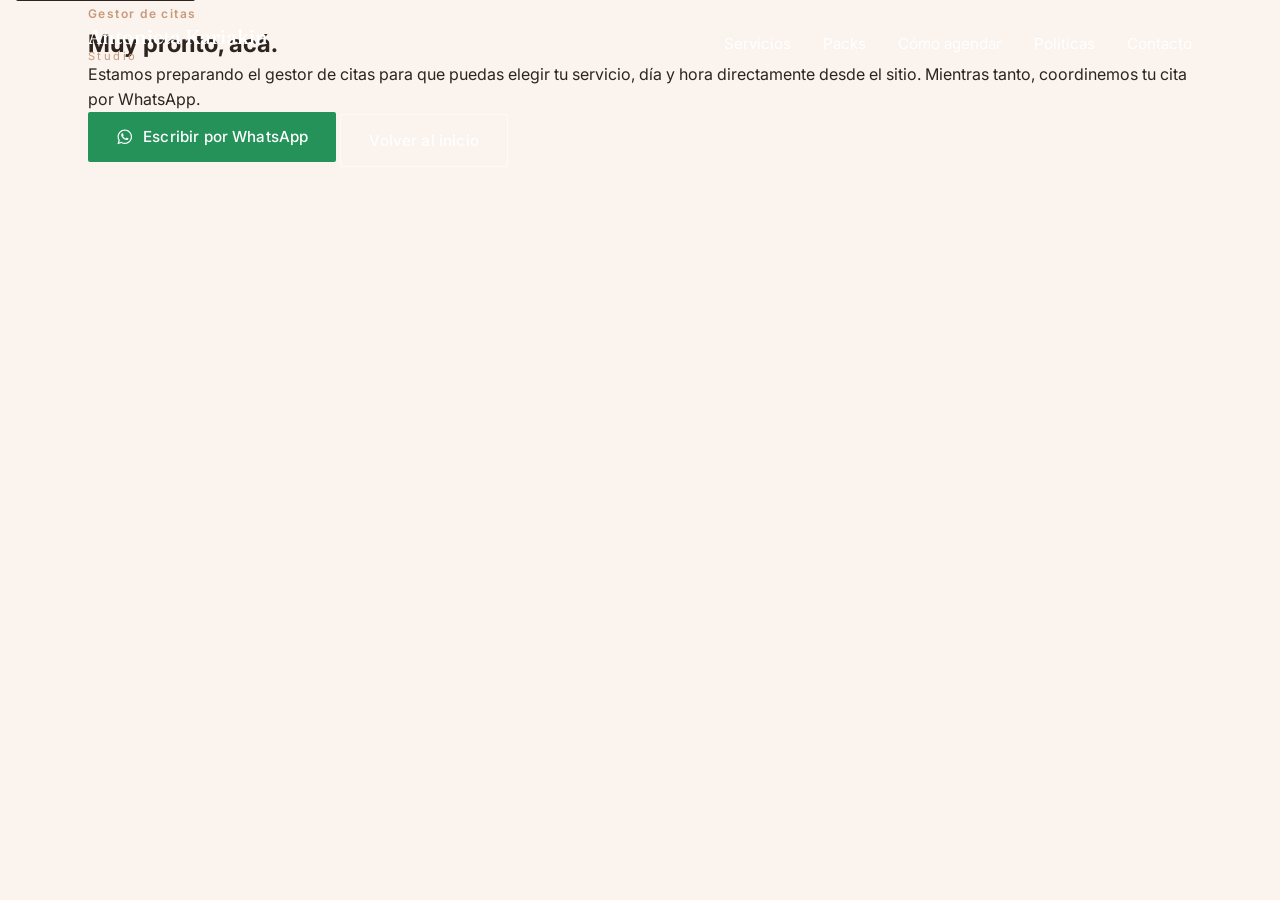
==== reservas.html @ 459dee8c "Add files via upload" ====
<!DOCTYPE html>
<html lang="es">
<head>
  <meta charset="UTF-8">
  <meta name="viewport" content="width=device-width, initial-scale=1.0">
  <title>Reservar cita — Antonieta Kariakin Studio</title>
  <meta name="description" content="Gestor de citas de Antonieta Kariakin Studio: elegí tu servicio, día y hora.">

  <link rel="preconnect" href="https://fonts.googleapis.com">
  <link rel="preconnect" href="https://fonts.gstatic.com" crossorigin>
  <link href="https://fonts.googleapis.com/css2?family=Fraunces:ital,opsz,wght@0,9..144,300;0,9..144,400;0,9..144,500;0,9..144,600;1,9..144,400;1,9..144,500&family=Inter:wght@400;500;600&display=swap" rel="stylesheet">

  <link rel="stylesheet" href="assets/css/style.css?v=__CACHEBUST__">
  <link rel="icon" href="data:,">
</head>
<body>

  <a class="skip-link" href="#contenido">Saltar al contenido</a>

  <header class="site-header is-scrolled" id="siteHeader">
    <div class="site-header__inner">
      <a href="index.html" class="logo" aria-label="Antonieta Kariakin Studio, inicio">
        <span class="logo__name">Antonieta Kariakin</span>
        <span class="logo__studio">Studio</span>
      </a>

      <button class="nav-toggle" id="navToggle" aria-expanded="false" aria-controls="siteNav" aria-label="Abrir menú">
        <span></span><span></span><span></span>
      </button>

      <nav class="site-nav" id="siteNav">
        <a href="index.html#servicios">Servicios</a>
        <a href="index.html#packs">Packs</a>
        <a href="index.html#agendar">Cómo agendar</a>
        <a href="index.html#politicas">Políticas</a>
        <a href="index.html#contacto">Contacto</a>
      </nav>
    </div>
  </header>

  <main id="contenido">
    <section class="booking-manager" aria-labelledby="booking-manager-heading">
      <div class="wrap booking-manager__inner">
        <span class="booking-card__tag">Gestor de citas</span>
        <h1 id="booking-manager-heading">Muy pronto, acá.</h1>
        <p>Estamos preparando el gestor de citas para que puedas elegir tu servicio, día y hora directamente desde el sitio. Mientras tanto, coordinemos tu cita por WhatsApp.</p>
        <div class="booking-manager__actions">
          <a class="btn btn--primary btn--whatsapp" href="https://wa.me/34644138391?text=Hola%2C%20quiero%20reservar%20una%20cita" target="_blank" rel="noopener">
            <svg class="icon" viewBox="0 0 24 24" aria-hidden="true"><path d="M12.04 2C6.58 2 2.13 6.45 2.13 11.91c0 1.75.46 3.45 1.32 4.95L2 22l5.29-1.39c1.44.79 3.06 1.2 4.71 1.2h.004c5.46 0 9.91-4.45 9.91-9.91C21.93 6.45 17.5 2 12.04 2zm0 18.15h-.003a8.23 8.23 0 0 1-4.2-1.15l-.3-.18-3.14.82.84-3.06-.2-.32a8.23 8.23 0 0 1-1.26-4.4c0-4.55 3.7-8.25 8.26-8.25 2.2 0 4.28.86 5.84 2.42a8.2 8.2 0 0 1 2.41 5.84c0 4.56-3.71 8.26-8.26 8.26zm4.52-6.19c-.25-.12-1.47-.72-1.7-.81-.23-.08-.39-.12-.56.13-.16.25-.64.81-.78.97-.15.16-.29.18-.54.06-.25-.12-1.04-.38-1.98-1.22-.73-.65-1.23-1.46-1.37-1.71-.14-.25-.02-.38.11-.51.11-.11.25-.29.37-.43.12-.15.16-.25.25-.41.08-.16.04-.31-.02-.43-.06-.13-.56-1.35-.77-1.85-.2-.48-.41-.42-.56-.43h-.48c-.16 0-.42.06-.64.31-.22.25-.85.83-.85 2.02s.87 2.35.99 2.51c.12.16 1.71 2.6 4.14 3.65.58.25 1.03.4 1.38.51.58.18 1.11.16 1.53.1.47-.07 1.47-.6 1.67-1.18.21-.58.21-1.08.15-1.18-.06-.11-.23-.17-.48-.29z"/></svg>
            Escribir por WhatsApp
          </a>
          <a class="btn btn--ghost btn--ghost-light" href="index.html">Volver al inicio</a>
        </div>
      </div>
    </section>
  </main>

  <script src="assets/js/main.js?v=__CACHEBUST__" defer></script>
</body>
</html>
---- assets/css/style.css ----
/* ============================================
   Antonieta Kariakin Studio — Design tokens
   ============================================ */
:root{
  /* Color */
  --color-bg:        #FAF3EE;
  --color-bg-alt:    #EFE2D8;
  --color-ink:       #2E241F;
  --color-ink-soft:  #6B5B4F;
  --color-accent:    #A8574A;
  --color-accent-dk: #8B4238;
  --color-caramel:   #C99A7A;
  --color-line:      rgba(46, 36, 31, 0.12);
  --color-surface:   #FFFFFF;

  /* Type */
  --font-display: "Fraunces", Georgia, serif;
  --font-body: "Inter", -apple-system, BlinkMacSystemFont, sans-serif;

  /* Layout */
  --header-h: 5.5rem;
  --container: 72rem;
  --radius: 2px;

  /* Motion */
  --ease: cubic-bezier(0.4, 0, 0.2, 1);
}

/* ============================================
   Reset
   ============================================ */
*, *::before, *::after{ box-sizing: border-box; }
html{ scroll-behavior: smooth; }
@media (prefers-reduced-motion: reduce){
  html{ scroll-behavior: auto; }
  *, *::before, *::after{ animation-duration: 0.01ms !important; animation-iteration-count: 1 !important; transition-duration: 0.01ms !important; }
}
body{
  margin: 0;
  background: var(--color-bg);
  color: var(--color-ink);
  font-family: var(--font-body);
  font-size: 16px;
  line-height: 1.55;
  -webkit-font-smoothing: antialiased;
}
img, video{ max-width: 100%; display: block; }
a{ color: inherit; text-decoration: none; }
button{ font: inherit; cursor: pointer; background: none; border: none; color: inherit; }
h1, h2, h3, p{ margin: 0; }
ul{ margin: 0; padding: 0; list-style: none; }

.skip-link{
  position: absolute;
  left: 1rem;
  top: -3rem;
  background: var(--color-ink);
  color: var(--color-bg);
  padding: 0.75rem 1.25rem;
  border-radius: var(--radius);
  z-index: 200;
  transition: top 0.2s var(--ease);
}
.skip-link:focus{ top: 1rem; }

:focus-visible{
  outline: 2px solid var(--color-accent);
  outline-offset: 3px;
}

/* ============================================
   Buttons
   ============================================ */
.btn{
  display: inline-flex;
  align-items: center;
  justify-content: center;
  padding: 0.85rem 1.75rem;
  font-size: 0.95rem;
  font-weight: 500;
  letter-spacing: 0.01em;
  border-radius: var(--radius);
  transition: background-color 0.25s var(--ease), color 0.25s var(--ease), border-color 0.25s var(--ease);
  white-space: nowrap;
}
.btn--primary{
  background: var(--color-accent);
  color: #fff;
}
.btn--primary:hover{ background: var(--color-accent-dk); }

.btn--ghost{
  border: 1px solid rgba(255,255,255,0.65);
  color: #fff;
}
.btn--ghost:hover{
  background: rgba(255,255,255,0.12);
  border-color: #fff;
}

.btn--nav{
  background: var(--color-ink);
  color: var(--color-bg);
  padding: 0.6rem 1.35rem;
  font-size: 0.9rem;
}
.btn--nav:hover{ background: var(--color-accent-dk); }

/* ============================================
   Header
   ============================================ */
.site-header{
  position: fixed;
  top: 0; left: 0; right: 0;
  z-index: 100;
  height: var(--header-h);
  display: flex;
  align-items: center;
  background: transparent;
  transition: background-color 0.35s var(--ease), box-shadow 0.35s var(--ease);
}
.site-header.is-scrolled{
  background: rgba(250, 243, 238, 0.92);
  backdrop-filter: saturate(140%) blur(10px);
  box-shadow: 0 1px 0 var(--color-line);
}
.site-header.is-scrolled .site-nav a:not(.btn){ color: var(--color-ink); }
.site-header.is-scrolled .logo{ color: var(--color-ink); }
.site-header.is-scrolled .nav-toggle span{ background: var(--color-ink); }

.site-header__inner{
  width: 100%;
  max-width: var(--container);
  margin: 0 auto;
  padding: 0 1.5rem;
  display: flex;
  align-items: center;
  justify-content: space-between;
  gap: 2rem;
}

.logo{
  display: flex;
  flex-direction: column;
  line-height: 1.1;
  color: #fff;
  transition: color 0.35s var(--ease);
}
.logo__name{
  font-family: var(--font-display);
  font-size: 1.25rem;
  font-weight: 500;
}
.logo__studio{
  font-size: 0.7rem;
  letter-spacing: 0.22em;
  color: var(--color-caramel);
  margin-top: 0.15rem;
}

.site-nav{
  display: flex;
  align-items: center;
  gap: 2rem;
}
.site-nav a:not(.btn){
  color: #fff;
  font-size: 0.95rem;
  transition: color 0.35s var(--ease), opacity 0.2s var(--ease);
}
.site-nav a:not(.btn):hover{ opacity: 0.7; }

.nav-toggle{
  display: none;
  flex-direction: column;
  justify-content: center;
  gap: 5px;
  width: 2.25rem;
  height: 2.25rem;
  padding: 0;
}
.nav-toggle span{
  height: 2px;
  background: #fff;
  transition: background-color 0.35s var(--ease);
}

@media (max-width: 860px){
  .nav-toggle{ display: flex; }
  .site-nav{
    position: fixed;
    top: var(--header-h);
    left: 0; right: 0;
    flex-direction: column;
    align-items: flex-start;
    gap: 0;
    background: var(--color-bg);
    max-height: 0;
    overflow: hidden;
    transition: max-height 0.35s var(--ease);
  }
  .site-nav.is-open{ max-height: 24rem; }
  .site-nav a:not(.btn){
    color: var(--color-ink) !important;
    width: 100%;
    padding: 1rem 1.5rem;
    border-bottom: 1px solid var(--color-line);
  }
  .site-nav .btn--nav{
    margin: 1rem 1.5rem;
  }
}

/* ============================================
   Hero
   ============================================ */
/*
  Mobile-first: the video keeps its own real aspect ratio (no forced
  full-height crop) and the headline lives in a solid block right
  below it, so nothing covers the footage. From --hero-bp up, it
  switches to a full-bleed video with the text overlaid on top.
*/
.hero{
  --hero-bp: 760px;
  position: relative;
  background: var(--color-ink);
}

.hero__media{
  position: relative;
  width: 100%;
  aspect-ratio: 864 / 496; /* matches the source footage: no crop on mobile */
  overflow: hidden;
}

.hero__video{
  position: absolute;
  inset: 0;
  width: 100%;
  height: 100%;
  object-fit: cover;
  object-position: center;
}

.hero__scrim{
  position: absolute;
  inset: 0;
  pointer-events: none;
  background: linear-gradient(
    180deg,
    rgba(46, 36, 31, 0.18) 0%,
    rgba(46, 36, 31, 0.02) 35%,
    rgba(46, 36, 31, 0.35) 100%
  );
}

.hero__content{
  position: relative;
  z-index: 2;
  width: 100%;
  padding: 2.25rem 1.5rem 2.75rem;
  color: #fff;
  background: var(--color-ink);
}

.hero__title{
  font-family: var(--font-display);
  font-weight: 400;
  font-style: italic;
  font-size: clamp(2.1rem, 8vw, 4.75rem);
  line-height: 1.05;
  max-width: 18ch;
}

.hero__subtitle{
  margin-top: 1.25rem;
  max-width: 34ch;
  font-size: 1rem;
  color: rgba(255,255,255,0.88);
}

.hero__actions{
  margin-top: 1.75rem;
  display: flex;
  flex-wrap: wrap;
  gap: 1rem;
}

.hero__toggle{
  position: absolute;
  z-index: 2;
  right: 1rem;
  bottom: 1rem;
  width: 2.4rem;
  height: 2.4rem;
  display: flex;
  align-items: center;
  justify-content: center;
  border: 1px solid rgba(255,255,255,0.45);
  border-radius: 50%;
  color: #fff;
  background: rgba(46,36,31,0.35);
  backdrop-filter: blur(6px);
  transition: background-color 0.25s var(--ease), border-color 0.25s var(--ease);
}
.hero__toggle:hover{
  background: rgba(46,36,31,0.6);
  border-color: #fff;
}
.hero__toggle .icon{
  width: 1rem;
  height: 1rem;
  fill: currentColor;
}

/* From tablet/desktop up: full-bleed video with overlaid text */
@media (min-width: 760px){
  .hero{
    min-height: 100svh;
    display: flex;
    align-items: flex-end;
    overflow: hidden;
  }

  .hero__media{
    position: absolute;
    inset: 0;
    width: 100%;
    height: 100%;
    aspect-ratio: auto;
  }

  .hero__scrim{
    background: linear-gradient(
      180deg,
      rgba(46, 36, 31, 0.35) 0%,
      rgba(46, 36, 31, 0.05) 30%,
      rgba(46, 36, 31, 0.15) 55%,
      rgba(46, 36, 31, 0.78) 100%
    );
  }

  .hero__content{
    position: relative;
    max-width: var(--container);
    margin: 0 auto;
    padding: 0 1.5rem 5.5rem;
    background: transparent;
  }

  .hero__subtitle{ font-size: 1.05rem; }
  .hero__actions{ margin-top: 2.25rem; }

  .hero__toggle{
    right: 1.5rem;
    bottom: 1.5rem;
    width: 2.75rem;
    height: 2.75rem;
  }
  .hero__toggle .icon{ width: 1.1rem; height: 1.1rem; }
}

/* ============================================
   Shared section layout
   ============================================ */
.wrap{
  width: 100%;
  max-width: var(--container);
  margin: 0 auto;
  padding: 0 1.5rem;
}

.section-head{
  max-width: 40rem;
  margin-bottom: 3rem;
}
.section-head h2{
  font-family: var(--font-display);
  font-weight: 500;
  font-size: clamp(2rem, 4vw, 2.75rem);
  letter-spacing: -0.01em;
}
.section-lead{
  margin-top: 0.9rem;
  color: var(--color-ink-soft);
  font-size: 1.05rem;
  max-width: 38ch;
}
.section-head--light h2{ color: #fff; }
.section-lead--light{ color: rgba(255,255,255,0.78); }

.group-title{
  font-family: var(--font-display);
  font-style: italic;
  font-weight: 400;
  font-size: 1.3rem;
  color: var(--color-accent-dk);
  margin: 2.75rem 0 1.25rem;
}
.group-title:first-of-type{ margin-top: 0; }

/* ============================================
   Services
   ============================================ */
.services{
  padding: 6rem 0;
  background: var(--color-bg);
}

.tab-list{
  display: flex;
  gap: 0.5rem;
  border-bottom: 1px solid var(--color-line);
  margin-bottom: 2.5rem;
  overflow-x: auto;
  -webkit-overflow-scrolling: touch;
}
.tab{
  position: relative;
  padding: 0.9rem 1.25rem;
  font-size: 0.95rem;
  font-weight: 500;
  color: var(--color-ink-soft);
  white-space: nowrap;
  transition: color 0.25s var(--ease);
}
.tab::after{
  content: "";
  position: absolute;
  left: 1.25rem;
  right: 1.25rem;
  bottom: -1px;
  height: 2px;
  background: var(--color-accent);
  transform: scaleX(0);
  transform-origin: left;
  transition: transform 0.25s var(--ease);
}
.tab:hover{ color: var(--color-ink); }
.tab[aria-selected="true"]{ color: var(--color-ink); }
.tab[aria-selected="true"]::after{ transform: scaleX(1); }

.tab-panel:focus{ outline: none; }

.service-grid{
  display: grid;
  grid-template-columns: repeat(2, 1fr);
  gap: 1.25rem;
}
.service-grid--3{ grid-template-columns: repeat(3, 1fr); }
.service-grid--compact{ grid-template-columns: repeat(2, 1fr); }

@media (max-width: 720px){
  .service-grid,
  .service-grid--3{ grid-template-columns: 1fr; }
}

.service-card{
  background: var(--color-surface);
  border: 1px solid var(--color-line);
  border-radius: var(--radius);
  padding: 1.5rem;
  transition: border-color 0.25s var(--ease), transform 0.25s var(--ease);
}
.service-card:hover{
  border-color: var(--color-caramel);
  transform: translateY(-2px);
}
.service-card--compact{ padding: 1.1rem 1.5rem; }

.service-card__head{
  display: flex;
  align-items: baseline;
  justify-content: space-between;
  gap: 1rem;
  margin-bottom: 0.6rem;
}
.service-card h4{
  font-family: var(--font-display);
  font-weight: 500;
  font-size: 1.1rem;
}
.alt-name{
  font-family: var(--font-body);
  font-weight: 400;
  font-size: 0.8rem;
  color: var(--color-ink-soft);
}
.service-card p{
  color: var(--color-ink-soft);
  font-size: 0.92rem;
}
.price{
  font-family: var(--font-display);
  font-size: 1.15rem;
  color: var(--color-accent-dk);
  white-space: nowrap;
}
.retouch{
  margin-top: 0.6rem;
  font-size: 0.82rem;
  color: var(--color-caramel);
}

.note-banner{
  margin-top: 1.75rem;
  padding: 1rem 1.25rem;
  background: var(--color-bg-alt);
  border-left: 3px solid var(--color-caramel);
  border-radius: var(--radius);
  font-size: 0.88rem;
  color: var(--color-ink-soft);
  max-width: 52rem;
}

/* ============================================
   Packs
   ============================================ */
.packs{
  padding: 6rem 0;
  background: var(--color-ink);
}

.pack-grid{
  display: grid;
  grid-template-columns: repeat(4, 1fr);
  gap: 1.25rem;
}
@media (max-width: 960px){
  .pack-grid{ grid-template-columns: repeat(2, 1fr); }
}
@media (max-width: 560px){
  .pack-grid{ grid-template-columns: 1fr; }
}

.pack-card{
  padding: 1.9rem 1.6rem;
  background: rgba(255,255,255,0.04);
  border: 1px solid rgba(255,255,255,0.12);
  border-radius: var(--radius);
  display: flex;
  flex-direction: column;
  gap: 0.9rem;
  transition: border-color 0.25s var(--ease), background-color 0.25s var(--ease);
}
.pack-card:hover{
  border-color: var(--color-caramel);
  background: rgba(255,255,255,0.07);
}
.pack-card h3{
  font-family: var(--font-display);
  font-style: italic;
  font-weight: 400;
  font-size: 1.35rem;
  color: #fff;
}
.pack-card p{
  color: rgba(255,255,255,0.7);
  font-size: 0.92rem;
  flex-grow: 1;
}
.pack-card .price{
  color: var(--color-caramel);
  font-size: 1.3rem;
}

/* ============================================
   Cómo agendar
   ============================================ */
.booking{
  padding: 6rem 0;
  background: var(--color-bg-alt);
}

.booking-grid{
  display: grid;
  grid-template-columns: repeat(2, 1fr);
  gap: 1.5rem;
  margin-bottom: 4rem;
}
@media (max-width: 720px){
  .booking-grid{ grid-template-columns: 1fr; }
}

.booking-card{
  background: var(--color-surface);
  border: 1px solid var(--color-line);
  border-radius: var(--radius);
  padding: 2rem;
  display: flex;
  flex-direction: column;
  gap: 0.9rem;
}

.booking-card__tag{
  font-size: 0.75rem;
  letter-spacing: 0.12em;
  color: var(--color-caramel);
  font-weight: 600;
}

.booking-card h3{
  font-family: var(--font-display);
  font-weight: 500;
  font-size: 1.4rem;
}

.booking-card p{
  color: var(--color-ink-soft);
  font-size: 0.95rem;
  flex-grow: 1;
}

.booking-card .btn{
  align-self: flex-start;
  margin-top: 0.5rem;
}

.btn--whatsapp{
  display: inline-flex;
  align-items: center;
  gap: 0.6rem;
  background: #25925A;
}
.btn--whatsapp:hover{ background: #1e7a4b; }
.btn--whatsapp .icon{
  width: 1.1rem;
  height: 1.1rem;
  fill: currentColor;
  flex-shrink: 0;
}

/* Step-by-step flow */
.booking-flow{ margin-bottom: 4rem; }

.flow-list{
  list-style: none;
  margin: 0;
  padding: 0;
  display: grid;
  grid-template-columns: repeat(3, 1fr);
  gap: 1.5rem;
}
@media (max-width: 720px){
  .flow-list{ grid-template-columns: 1fr; }
}

.flow-step{
  display: flex;
  gap: 1rem;
}

.flow-step__num{
  flex-shrink: 0;
  width: 2.5rem;
  height: 2.5rem;
  border-radius: 50%;
  border: 1px solid var(--color-caramel);
  color: var(--color-accent-dk);
  font-family: var(--font-display);
  font-style: italic;
  font-size: 1.1rem;
  display: flex;
  align-items: center;
  justify-content: center;
}

.flow-step h4{
  font-family: var(--font-display);
  font-weight: 500;
  font-size: 1.05rem;
  margin-bottom: 0.4rem;
}
.flow-step p{
  color: var(--color-ink-soft);
  font-size: 0.9rem;
}

/* Schedule */
.schedule{ max-width: 26rem; }

.schedule-list{
  list-style: none;
  margin: 1rem 0 0;
  padding: 0;
  border-top: 1px solid var(--color-line);
}
.schedule-list li{
  display: flex;
  justify-content: space-between;
  padding: 0.85rem 0;
  border-bottom: 1px solid var(--color-line);
  font-size: 0.95rem;
}
.schedule-list li span:first-child{ color: var(--color-ink-soft); }
.schedule-list li span:last-child{ font-weight: 500; }
.schedule-list .is-closed{ color: var(--color-accent); }
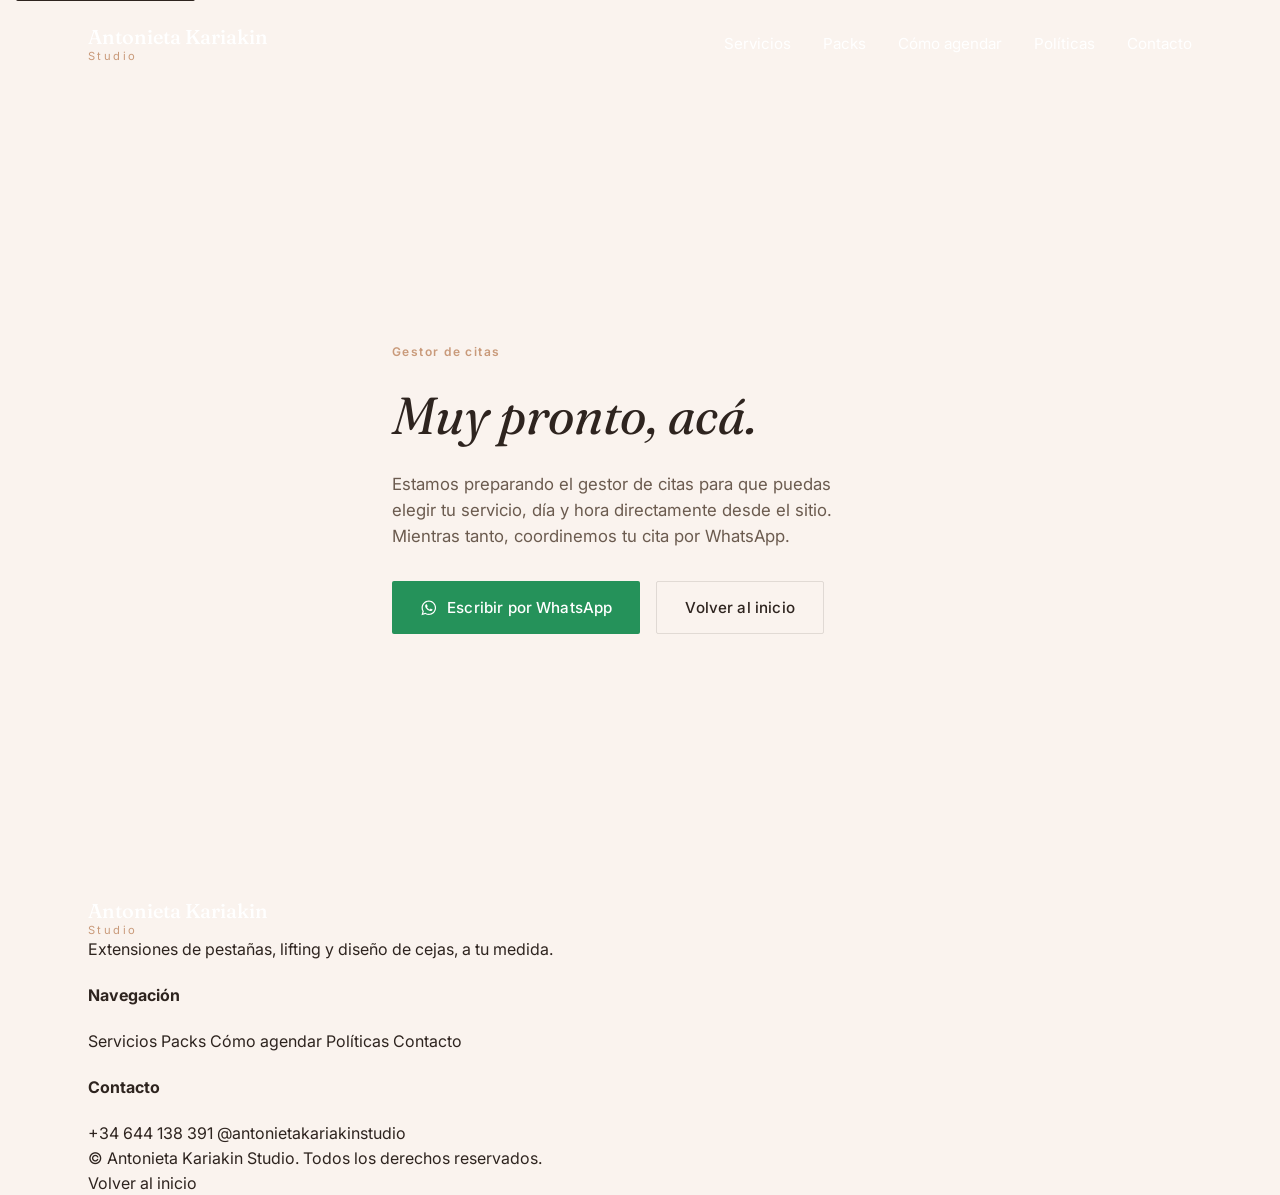
==== commit 429159c6: "Add files via upload" ====
--- a/reservas.html
+++ b/reservas.html
@@ -55,6 +55,39 @@
     </section>
   </main>
 
+  <footer class="site-footer">
+    <div class="wrap site-footer__inner">
+      <div class="site-footer__brand">
+        <a href="index.html" class="logo logo--footer" aria-label="Antonieta Kariakin Studio, inicio">
+          <span class="logo__name">Antonieta Kariakin</span>
+          <span class="logo__studio">Studio</span>
+        </a>
+        <p>Extensiones de pestañas, lifting y diseño de cejas, a tu medida.</p>
+      </div>
+
+      <nav class="site-footer__nav" aria-label="Enlaces del sitio">
+        <h4>Navegación</h4>
+        <a href="index.html#servicios">Servicios</a>
+        <a href="index.html#packs">Packs</a>
+        <a href="index.html#agendar">Cómo agendar</a>
+        <a href="index.html#politicas">Políticas</a>
+        <a href="index.html#contacto">Contacto</a>
+      </nav>
+
+      <div class="site-footer__contact">
+        <h4>Contacto</h4>
+        <a href="https://wa.me/34644138391" target="_blank" rel="noopener">+34 644 138 391</a>
+        <!-- TODO: reemplazar por tu usuario real de Instagram -->
+        <a href="https://instagram.com/antonietakariakinstudio" target="_blank" rel="noopener">@antonietakariakinstudio</a>
+      </div>
+    </div>
+
+    <div class="wrap site-footer__bottom">
+      <p>© <span id="currentYear"></span> Antonieta Kariakin Studio. Todos los derechos reservados.</p>
+      <a href="index.html">Volver al inicio</a>
+    </div>
+  </footer>
+
   <script src="assets/js/main.js?v=__CACHEBUST__" defer></script>
 </body>
 </html>
--- a/assets/css/style.css
+++ b/assets/css/style.css
@@ -86,6 +86,14 @@
 .btn--primary{
   background: var(--color-accent);
   color: #fff;
+  display: inline-flex;
+  align-items: center;
+  gap: 0.6rem;
+}
+.btn--primary .icon{
+  width: 1.05rem;
+  height: 1.05rem;
+  flex-shrink: 0;
 }
 .btn--primary:hover{ background: var(--color-accent-dk); }
 
@@ -695,3 +703,125 @@
 .schedule-list li span:first-child{ color: var(--color-ink-soft); }
 .schedule-list li span:last-child{ font-weight: 500; }
 .schedule-list .is-closed{ color: var(--color-accent); }
+
+/* ============================================
+   Reservas — placeholder del futuro gestor de citas
+   ============================================ */
+.booking-manager{
+  min-height: 100svh;
+  display: flex;
+  align-items: center;
+  padding: calc(var(--header-h) + 3rem) 0 4rem;
+  background: var(--color-bg);
+}
+
+.booking-manager__inner{
+  max-width: 34rem;
+}
+
+.booking-manager h1{
+  font-family: var(--font-display);
+  font-style: italic;
+  font-weight: 400;
+  font-size: clamp(2.25rem, 5vw, 3.25rem);
+  margin: 0.75rem 0 1rem;
+}
+
+.booking-manager p{
+  color: var(--color-ink-soft);
+  font-size: 1.05rem;
+  max-width: 40ch;
+}
+
+.booking-manager__actions{
+  margin-top: 2rem;
+  display: flex;
+  flex-wrap: wrap;
+  gap: 1rem;
+}
+
+.btn--ghost-light{
+  border: 1px solid var(--color-line);
+  color: var(--color-ink);
+}
+.btn--ghost-light:hover{
+  background: var(--color-bg-alt);
+  border-color: var(--color-caramel);
+}
+
+/* ============================================
+   Políticas
+   ============================================ */
+.policies{
+  padding: 6rem 0;
+  background: var(--color-bg);
+}
+
+.accordion{
+  max-width: 46rem;
+  border-top: 1px solid var(--color-line);
+}
+
+.accordion-item{
+  border-bottom: 1px solid var(--color-line);
+}
+
+.accordion-item summary{
+  list-style: none;
+  display: flex;
+  align-items: center;
+  justify-content: space-between;
+  gap: 1rem;
+  padding: 1.5rem 0;
+  cursor: pointer;
+  font-family: var(--font-display);
+  font-size: 1.15rem;
+  font-weight: 500;
+}
+.accordion-item summary::-webkit-details-marker{ display: none; }
+.accordion-item summary:hover{ color: var(--color-accent-dk); }
+
+.accordion-icon{
+  flex-shrink: 0;
+  width: 1.1rem;
+  height: 1.1rem;
+  stroke: currentColor;
+  stroke-width: 1.6;
+  fill: none;
+  transition: transform 0.25s var(--ease);
+}
+.accordion-item[open] .accordion-icon{ transform: rotate(45deg); }
+
+.accordion-body{
+  padding: 0 0 1.75rem;
+}
+.accordion-body ul{
+  display: flex;
+  flex-direction: column;
+  gap: 0.85rem;
+}
+.accordion-body li{
+  position: relative;
+  padding-left: 1.25rem;
+  color: var(--color-ink-soft);
+  font-size: 0.95rem;
+  line-height: 1.6;
+}
+.accordion-body li::before{
+  content: "";
+  position: absolute;
+  left: 0;
+  top: 0.55em;
+  width: 5px;
+  height: 5px;
+  border-radius: 50%;
+  background: var(--color-caramel);
+}
+.accordion-body li strong{ color: var(--color-ink); }
+
+.policies-note{
+  margin-top: 2rem;
+  font-size: 0.88rem;
+  color: var(--color-ink-soft);
+  font-style: italic;
+}
